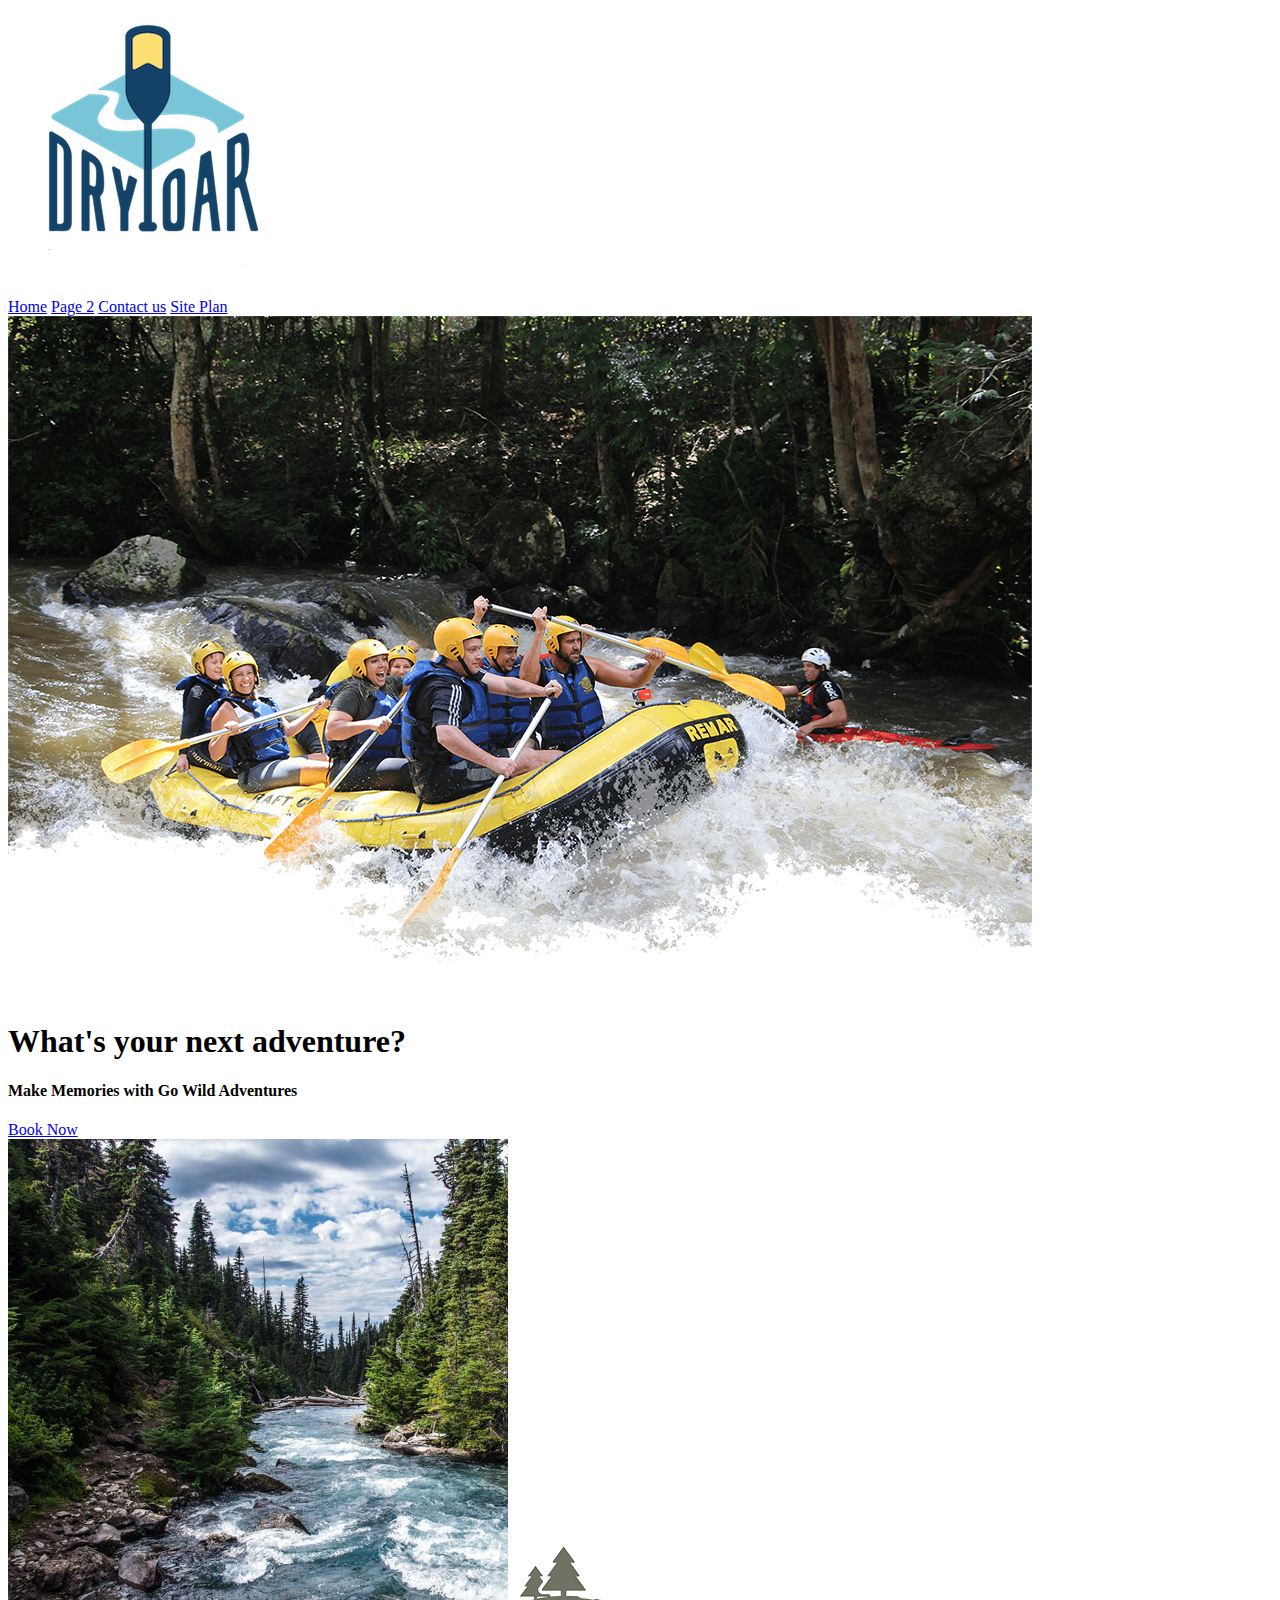
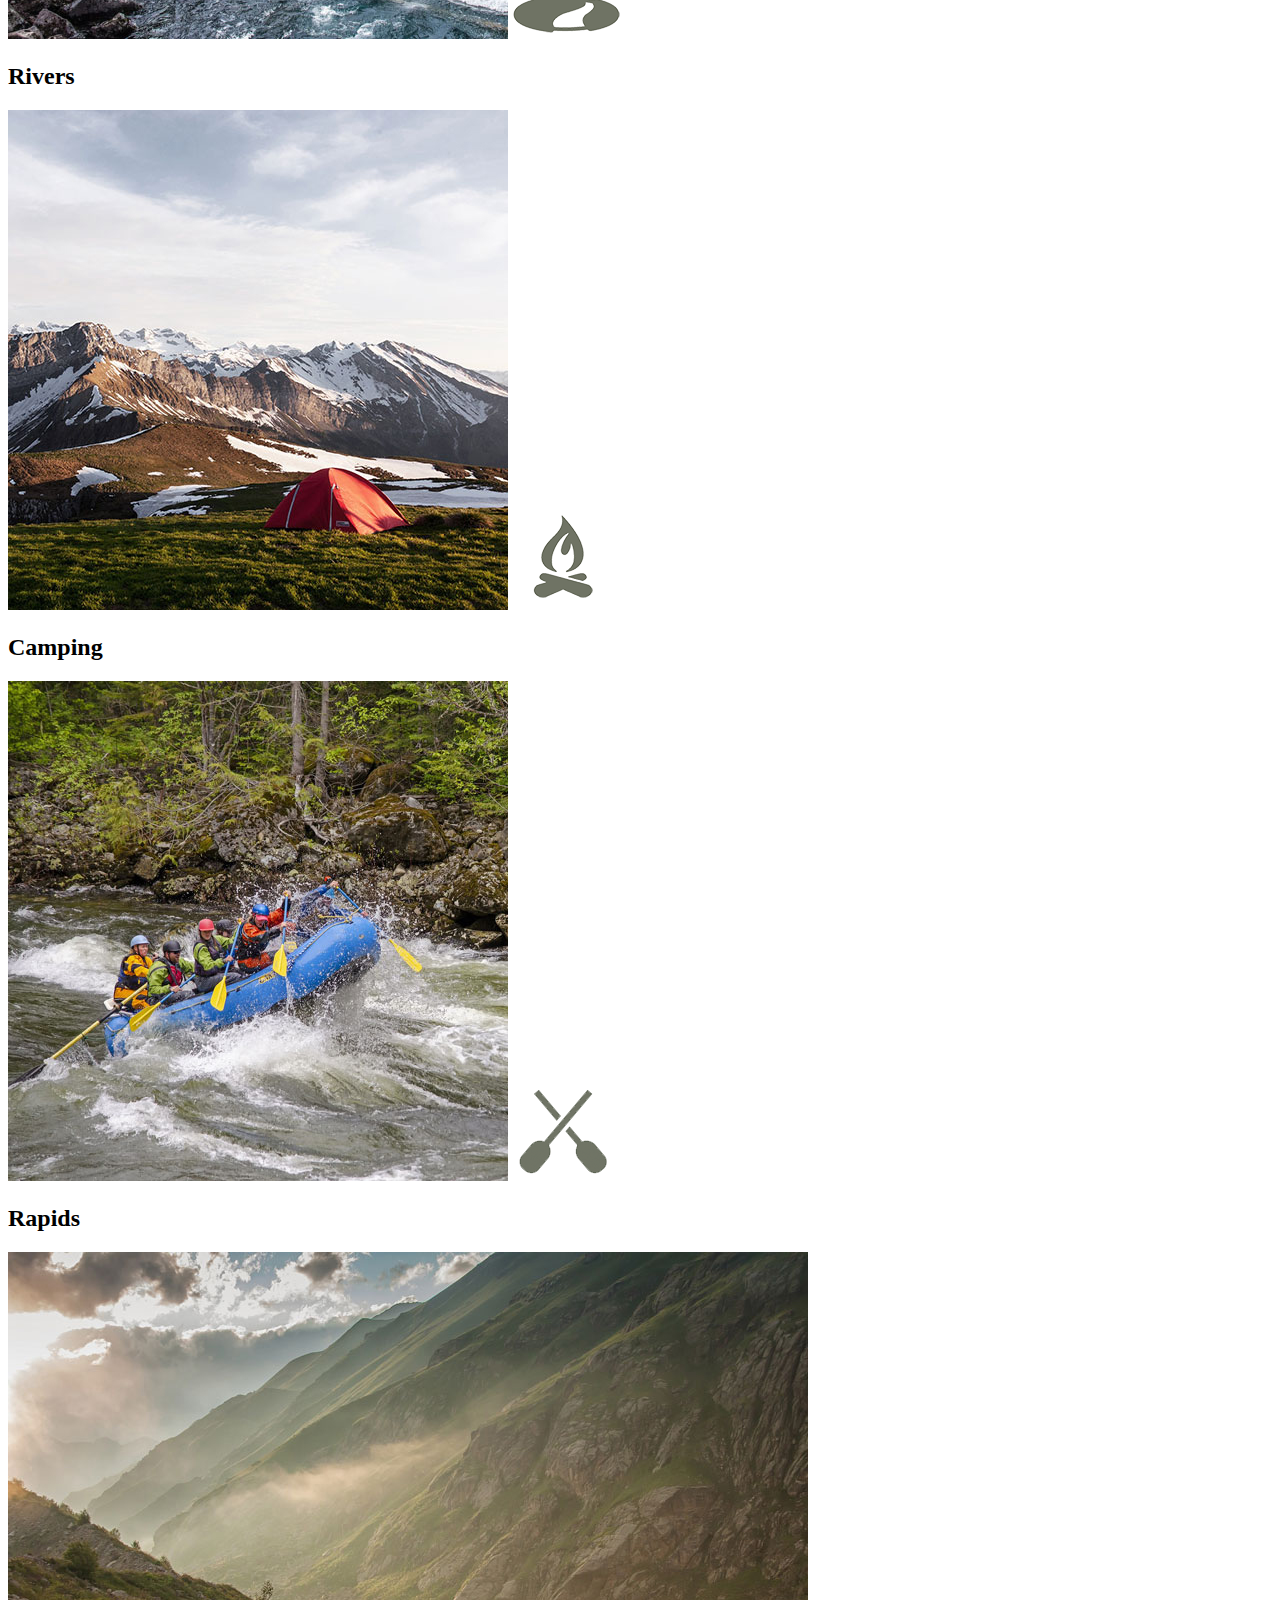
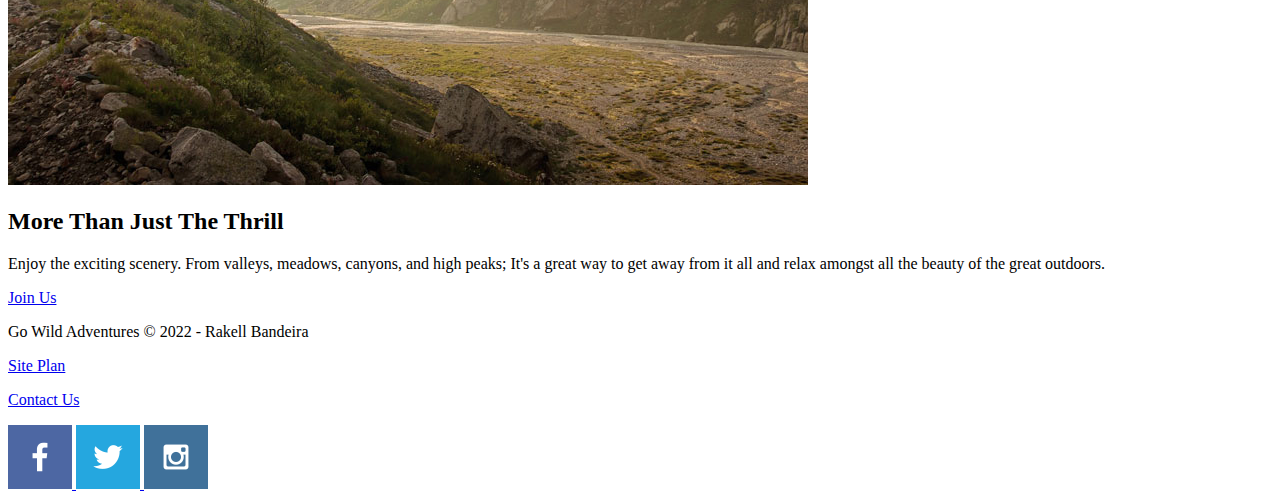
==== wwr/index.html @ 35da0e75 "HTML for the Home Page" ====
<!DOCTYPE html>
<html lang="en">
    <head>
        <meta charset="UTF-8">
        <meta http-equiv="X-UA-Compatible" content="IE=edge">
        <meta name="viewport" content="width=device-width, initial-scale=1.0">
        <title>Whitewater Rafting Vacations | Go Wild Adventures | Home</title>
    </head>

    <body>
        <header>
            <div>
                <a id="logo-link" href="index.html">
                    <img class="logo" src="images/logo.png" alt="Dry Oar Logo">
                </a>
            </div>
            <nav>
                <a href="index.html">Home</a>
                <a href="#">Page 2</a>
                <a href="#">Contact us</a>
                <a href="https://rakellbandeira.github.io/wdd130/wwr/site-plan-rafting.html">Site Plan</a>
            </nav>
        </header>
        
        <div id="hero">
            <div id="hero-box">
                <img id="hero-img" src="images/hero.png" alt="People enjoying white water rafting">
            </div>
            <section id="hero-msg">
                <h1 class="home-title">What's your next adventure?</h1>
                <h4>Make Memories with Go Wild Adventures </h4>
                <div class='button-box'>
                    <a class='book' href="rates.html">Book Now</a>
                </div>
            </section>
        </div>

        <main class="home-grid">

            <section class="rivers-card">
                <img class="card-img" src="images/rivers.jpg" alt="river in forest">
                <img class="icon" src="images/river_icon.png" alt="river icon">
                <h2>Rivers</h2>
            </section>
            <section class="camping-card">
                <img class="card-img" src="images/camping.jpg" alt="tent in mountains">
                <img class="icon" src="images/fire_icon.png" alt="fire icon">
                <h2>Camping</h2>
            </section>
            <section class="rapids-card">
                <img class="card-img" src="images/rapids.jpg" alt="rafting boat">
                <img class="icon" src="images/oars.png" alt="oars icon">
                <h2>Rapids</h2>
            </section>

            <img class="mountains" src="images/mountains.jpg" alt="Misty mountains">
            <section class="msg">
                <h2>More Than Just The Thrill</h2>
                <p>Enjoy the exciting scenery. From valleys, meadows, canyons, and high peaks; It's a great way to get away from it all and relax amongst all the beauty of the great outdoors. </p>
                <a class='join' href="rivers.html">Join Us</a>
            </section>

        </main>
        <footer>
            <p>Go Wild Adventures &copy; 2022 - Rakell Bandeira</p>
            <p><a href="site-plan-rafting.html">Site Plan</a></p>
            <p><a href="contactus.html">Contact Us</a></p>
            <div class="social">
                <a href="https://facebook.com">
                    <img src="images/facebook.png" alt="fb icon">
                </a>
                <a href="https://twitter.com">
                    <img src="images/twitter.png" alt="twitter icon">
                </a>
                <a href="https://instagram.com">
                    <img src="images/instagram.png" alt="instagram icon">
                </a>
            </div>
        </footer>
    </body>
</html>
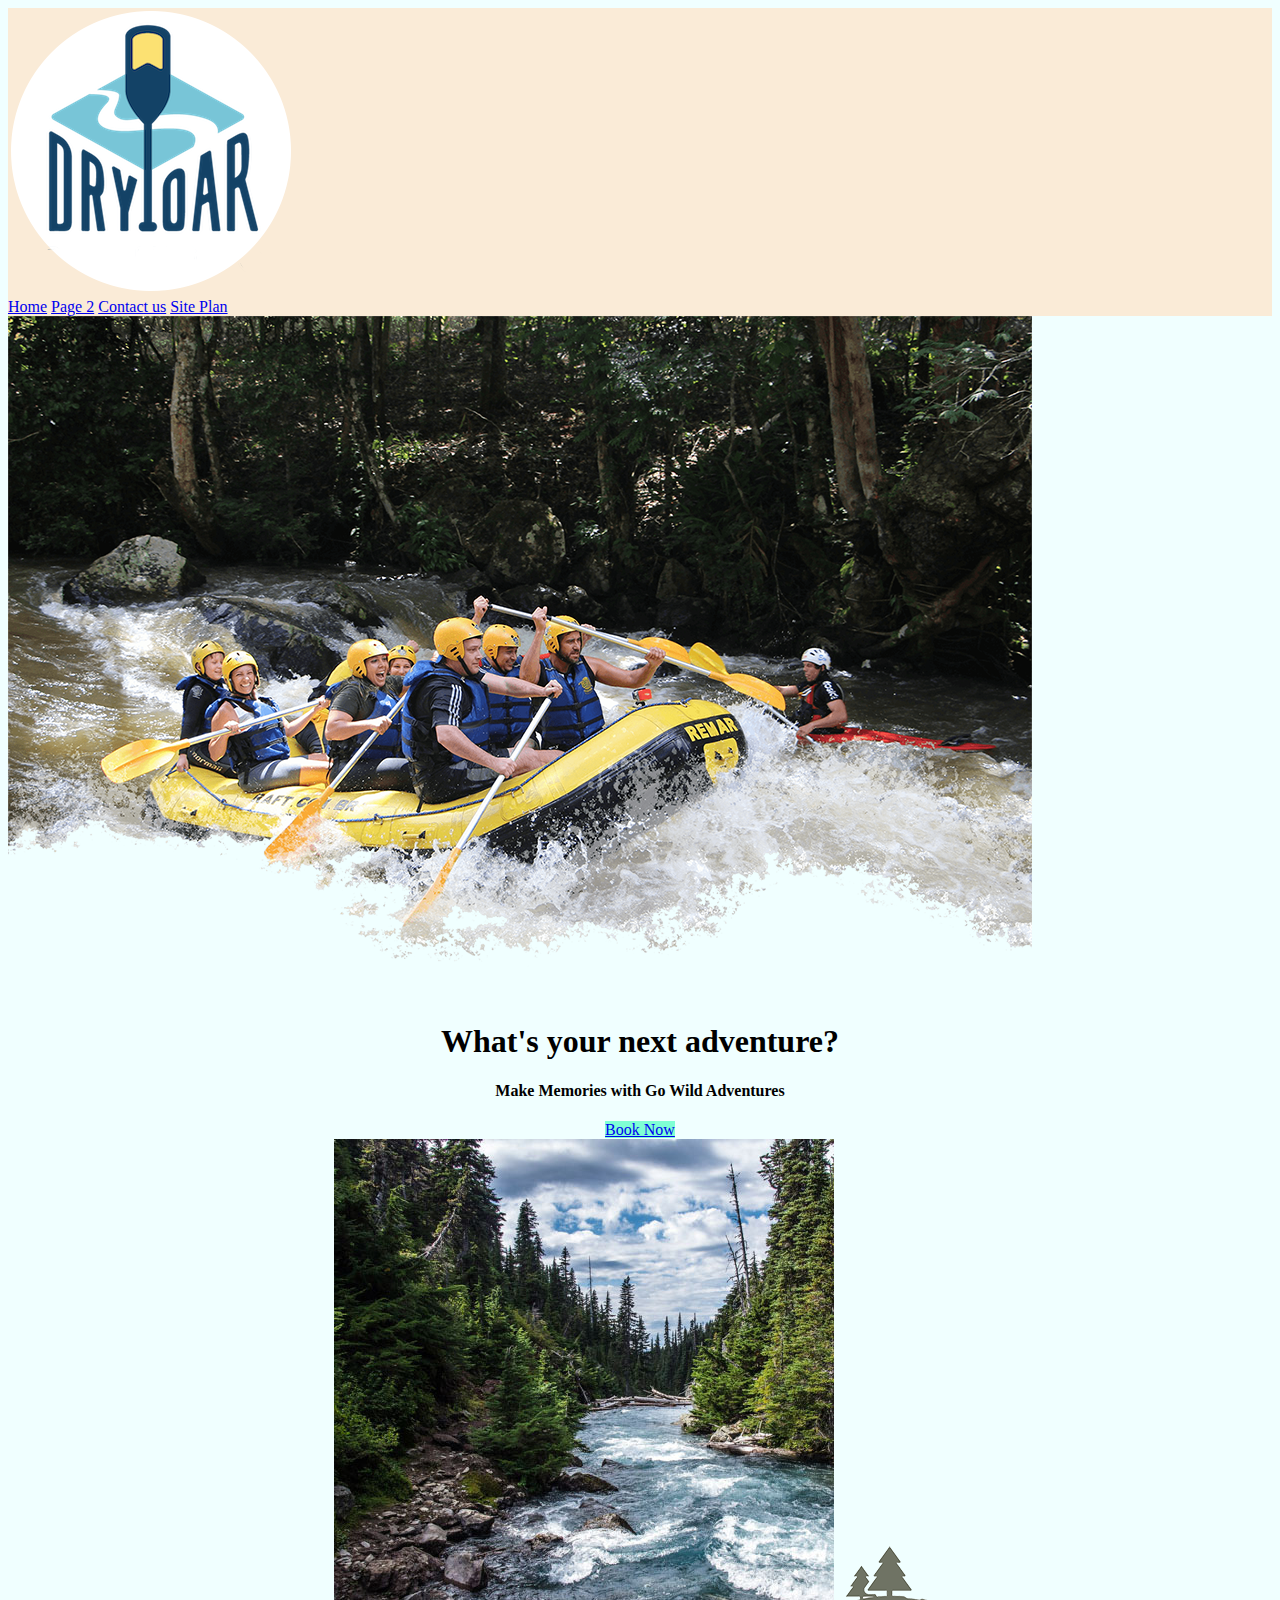
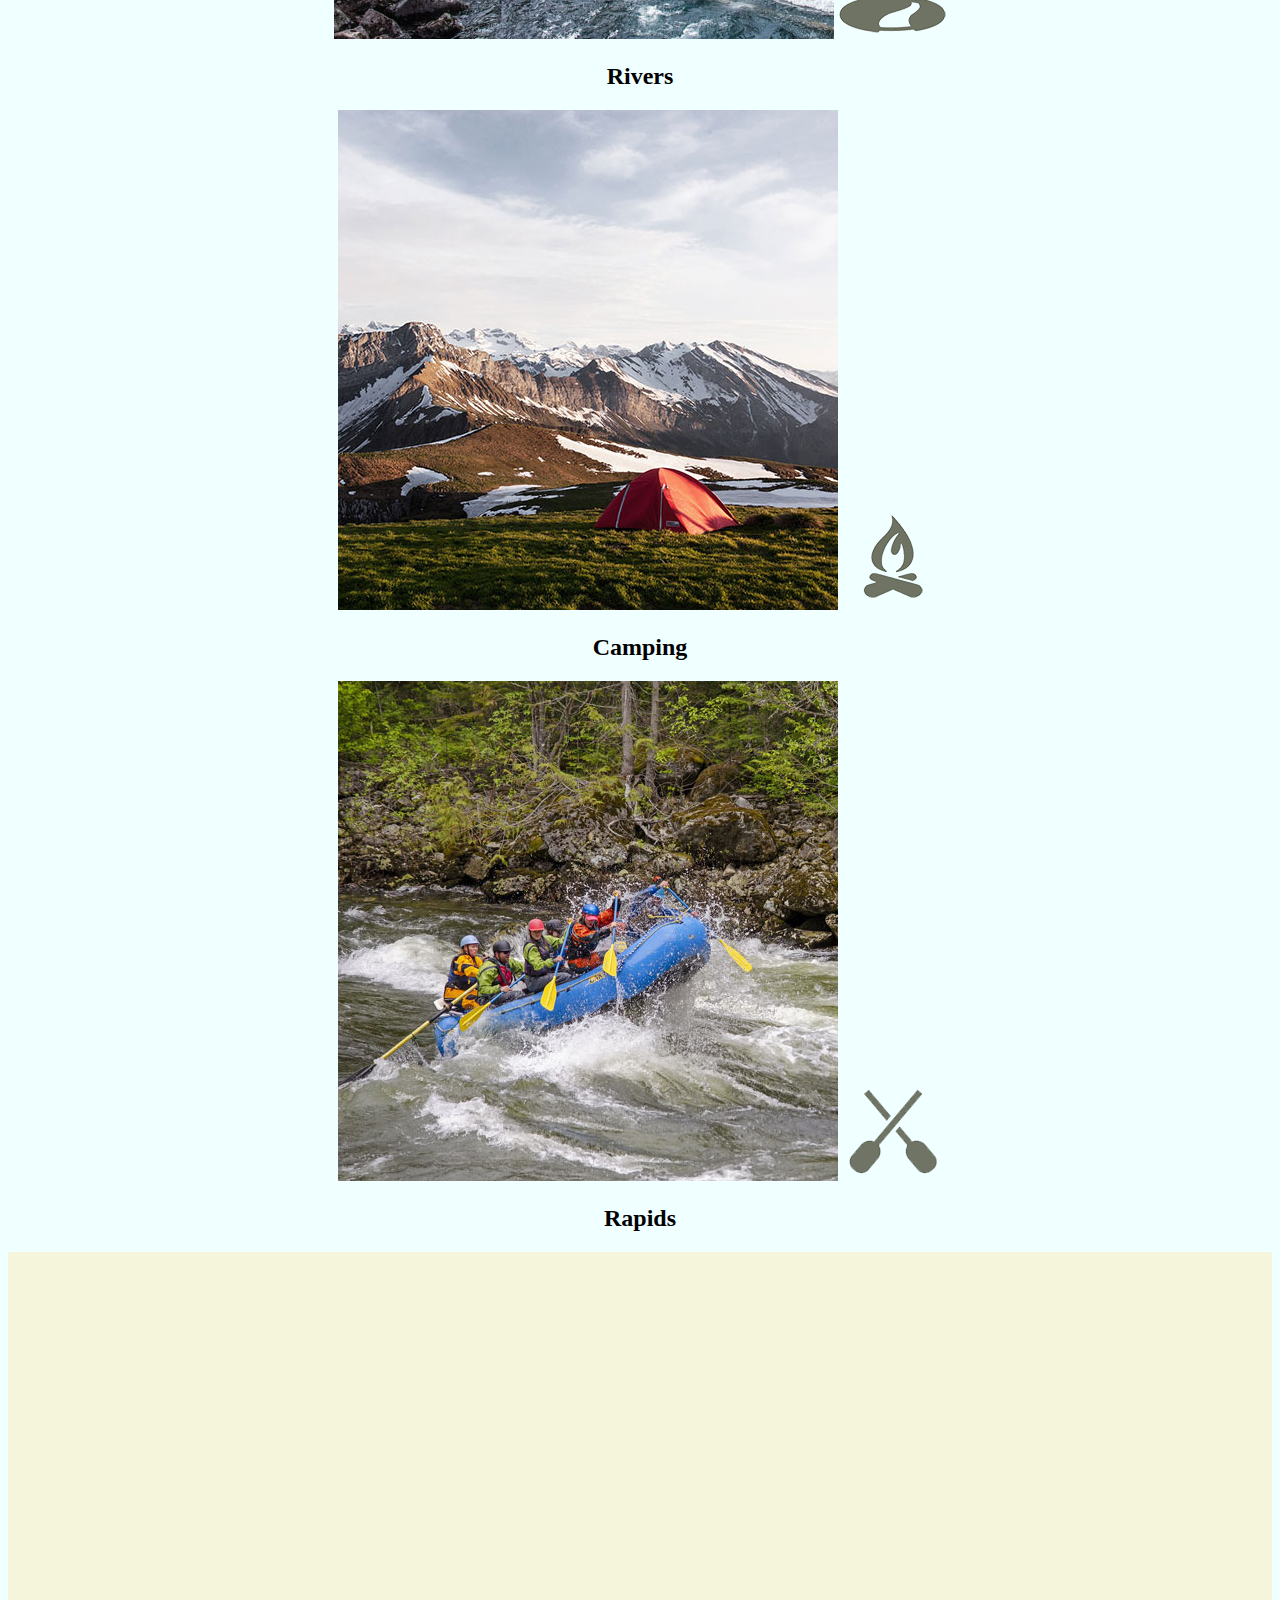
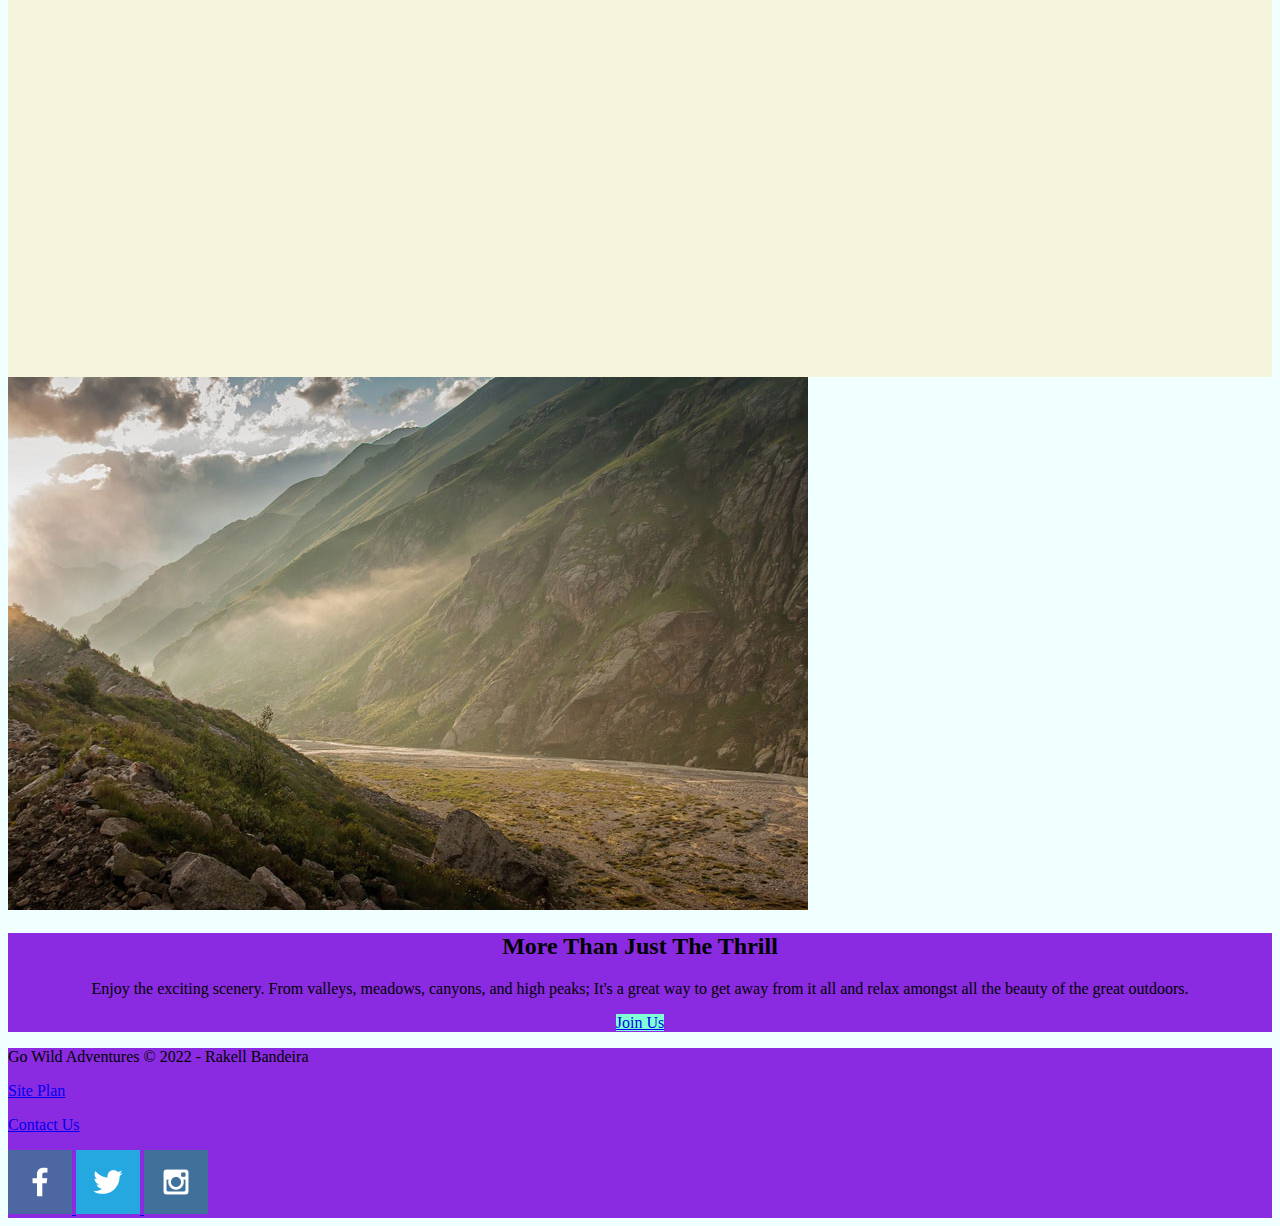
==== commit 466594a2: "W04 Assignment Incomplete" ====
--- a/wwr/index.html
+++ b/wwr/index.html
@@ -4,78 +4,84 @@
         <meta charset="UTF-8">
         <meta http-equiv="X-UA-Compatible" content="IE=edge">
         <meta name="viewport" content="width=device-width, initial-scale=1.0">
+        <link rel="stylesheet" href="styles/style.css">
+
         <title>Whitewater Rafting Vacations | Go Wild Adventures | Home</title>
     </head>
 
     <body>
-        <header>
-            <div>
-                <a id="logo-link" href="index.html">
-                    <img class="logo" src="images/logo.png" alt="Dry Oar Logo">
-                </a>
+        <div id="content">
+            <header>
+                <div>
+                    <a id="logo-link" href="index.html">
+                        <img class="logo" src="images/logo.png" alt="Dry Oar Logo">
+                    </a>
+                </div>
+                <nav>
+                    <a href="index.html" target="_blank">Home</a>
+                    <a href="#" target="_blank">Page 2</a>
+                    <a href="#" target="_blank">Contact us</a>
+                    <a href="https://rakellbandeira.github.io/wdd130/wwr/site-plan-rafting.html" target="_blank">Site Plan</a>
+                </nav>
+            </header>
+            
+            <div id="hero">
+                <div id="hero-box">
+                    <img id="hero-img" src="images/hero.png" alt="People enjoying white water rafting">
+                </div>
+                <section id="hero-msg">
+                    <h1 class="home-title">What's your next adventure?</h1>
+                    <h4>Make Memories with Go Wild Adventures </h4>
+                    <div class='button-box'>
+                        <a class='book' href="rates.html">Book Now</a>
+                    </div>
+                </section>
             </div>
-            <nav>
-                <a href="index.html">Home</a>
-                <a href="#">Page 2</a>
-                <a href="#">Contact us</a>
-                <a href="https://rakellbandeira.github.io/wdd130/wwr/site-plan-rafting.html">Site Plan</a>
-            </nav>
-        </header>
-        
-        <div id="hero">
-            <div id="hero-box">
-                <img id="hero-img" src="images/hero.png" alt="People enjoying white water rafting">
-            </div>
-            <section id="hero-msg">
-                <h1 class="home-title">What's your next adventure?</h1>
-                <h4>Make Memories with Go Wild Adventures </h4>
-                <div class='button-box'>
-                    <a class='book' href="rates.html">Book Now</a>
+
+            <main class="home-grid">
+
+                <section class="rivers-card">
+                    <img class="card-img" src="images/rivers.jpg" alt="river in forest">
+                    <img class="icon" src="images/river_icon.png" alt="river icon">
+                    <h2>Rivers</h2>
+                </section>
+                <section class="camping-card">
+                    <img class="card-img" src="images/camping.jpg" alt="tent in mountains">
+                    <img class="icon" src="images/fire_icon.png" alt="fire icon">
+                    <h2>Camping</h2>
+                </section>
+                <section class="rapids-card">
+                    <img class="card-img" src="images/rapids.jpg" alt="rafting boat">
+                    <img class="icon" src="images/oars.png" alt="oars icon">
+                    <h2>Rapids</h2>
+                </section>
+
+                <div id="background"></div> 
+
+                <img class="mountains" src="images/mountains.jpg" alt="Misty mountains">
+                <section class="msg">
+                    <h2>More Than Just The Thrill</h2>
+                    <p>Enjoy the exciting scenery. From valleys, meadows, canyons, and high peaks; It's a great way to get away from it all and relax amongst all the beauty of the great outdoors. </p>
+                    <a class='join' href="rivers.html">Join Us</a>
+                </section>
+
+            </main>
+            <footer>
+                <p>Go Wild Adventures &copy; 2022 - Rakell Bandeira</p>
+                <p><a href="site-plan-rafting.html">Site Plan</a></p>
+                <p><a href="contactus.html">Contact Us</a></p>
+                <div class="social">
+                    <a href="https://facebook.com" target="_blank">
+                        <img src="images/facebook.png" alt="fb icon">
+                    </a>
+                    <a href="https://twitter.com" target="_blank">
+                        <img src="images/twitter.png" alt="twitter icon">
+                    </a>
+                    <a href="https://instagram.com" target="_blank">
+                        <img src="images/instagram.png" alt="instagram icon">
+                    </a>
                 </div>
-            </section>
+            </footer>
         </div>
-
-        <main class="home-grid">
-
-            <section class="rivers-card">
-                <img class="card-img" src="images/rivers.jpg" alt="river in forest">
-                <img class="icon" src="images/river_icon.png" alt="river icon">
-                <h2>Rivers</h2>
-            </section>
-            <section class="camping-card">
-                <img class="card-img" src="images/camping.jpg" alt="tent in mountains">
-                <img class="icon" src="images/fire_icon.png" alt="fire icon">
-                <h2>Camping</h2>
-            </section>
-            <section class="rapids-card">
-                <img class="card-img" src="images/rapids.jpg" alt="rafting boat">
-                <img class="icon" src="images/oars.png" alt="oars icon">
-                <h2>Rapids</h2>
-            </section>
-
-            <img class="mountains" src="images/mountains.jpg" alt="Misty mountains">
-            <section class="msg">
-                <h2>More Than Just The Thrill</h2>
-                <p>Enjoy the exciting scenery. From valleys, meadows, canyons, and high peaks; It's a great way to get away from it all and relax amongst all the beauty of the great outdoors. </p>
-                <a class='join' href="rivers.html">Join Us</a>
-            </section>
-
-        </main>
-        <footer>
-            <p>Go Wild Adventures &copy; 2022 - Rakell Bandeira</p>
-            <p><a href="site-plan-rafting.html">Site Plan</a></p>
-            <p><a href="contactus.html">Contact Us</a></p>
-            <div class="social">
-                <a href="https://facebook.com">
-                    <img src="images/facebook.png" alt="fb icon">
-                </a>
-                <a href="https://twitter.com">
-                    <img src="images/twitter.png" alt="twitter icon">
-                </a>
-                <a href="https://instagram.com">
-                    <img src="images/instagram.png" alt="instagram icon">
-                </a>
-            </div>
-        </footer>
     </body>
 </html>--- a/wwr/styles/style.css
+++ b/wwr/styles/style.css
@@ -0,0 +1,53 @@
+#content {
+    max-width: 1600px;
+    margin: 0 auto;
+}
+
+.nav a {
+    text-align: center;
+}
+
+#hero-msg h1, #hero-msg h4 {
+    text-align: center;
+}
+
+.button-box {
+    text-align: center;
+}
+
+main section {
+    text-align: center;
+}
+
+#background {
+    height: 725px;
+    background-color: beige;
+}
+
+body {
+    background-color: azure;
+}
+
+header {
+    background-color: antiquewhite;
+}
+
+.nav a:hover {
+    background-color: bisque;
+}
+
+.book, .join {
+    background-color: aquamarine;
+}
+
+.book:hover, .join:hover {
+    background-color: black;
+}
+
+.msg {
+    background-color: blueviolet;
+}
+
+footer {
+    background-color: blueviolet;
+}
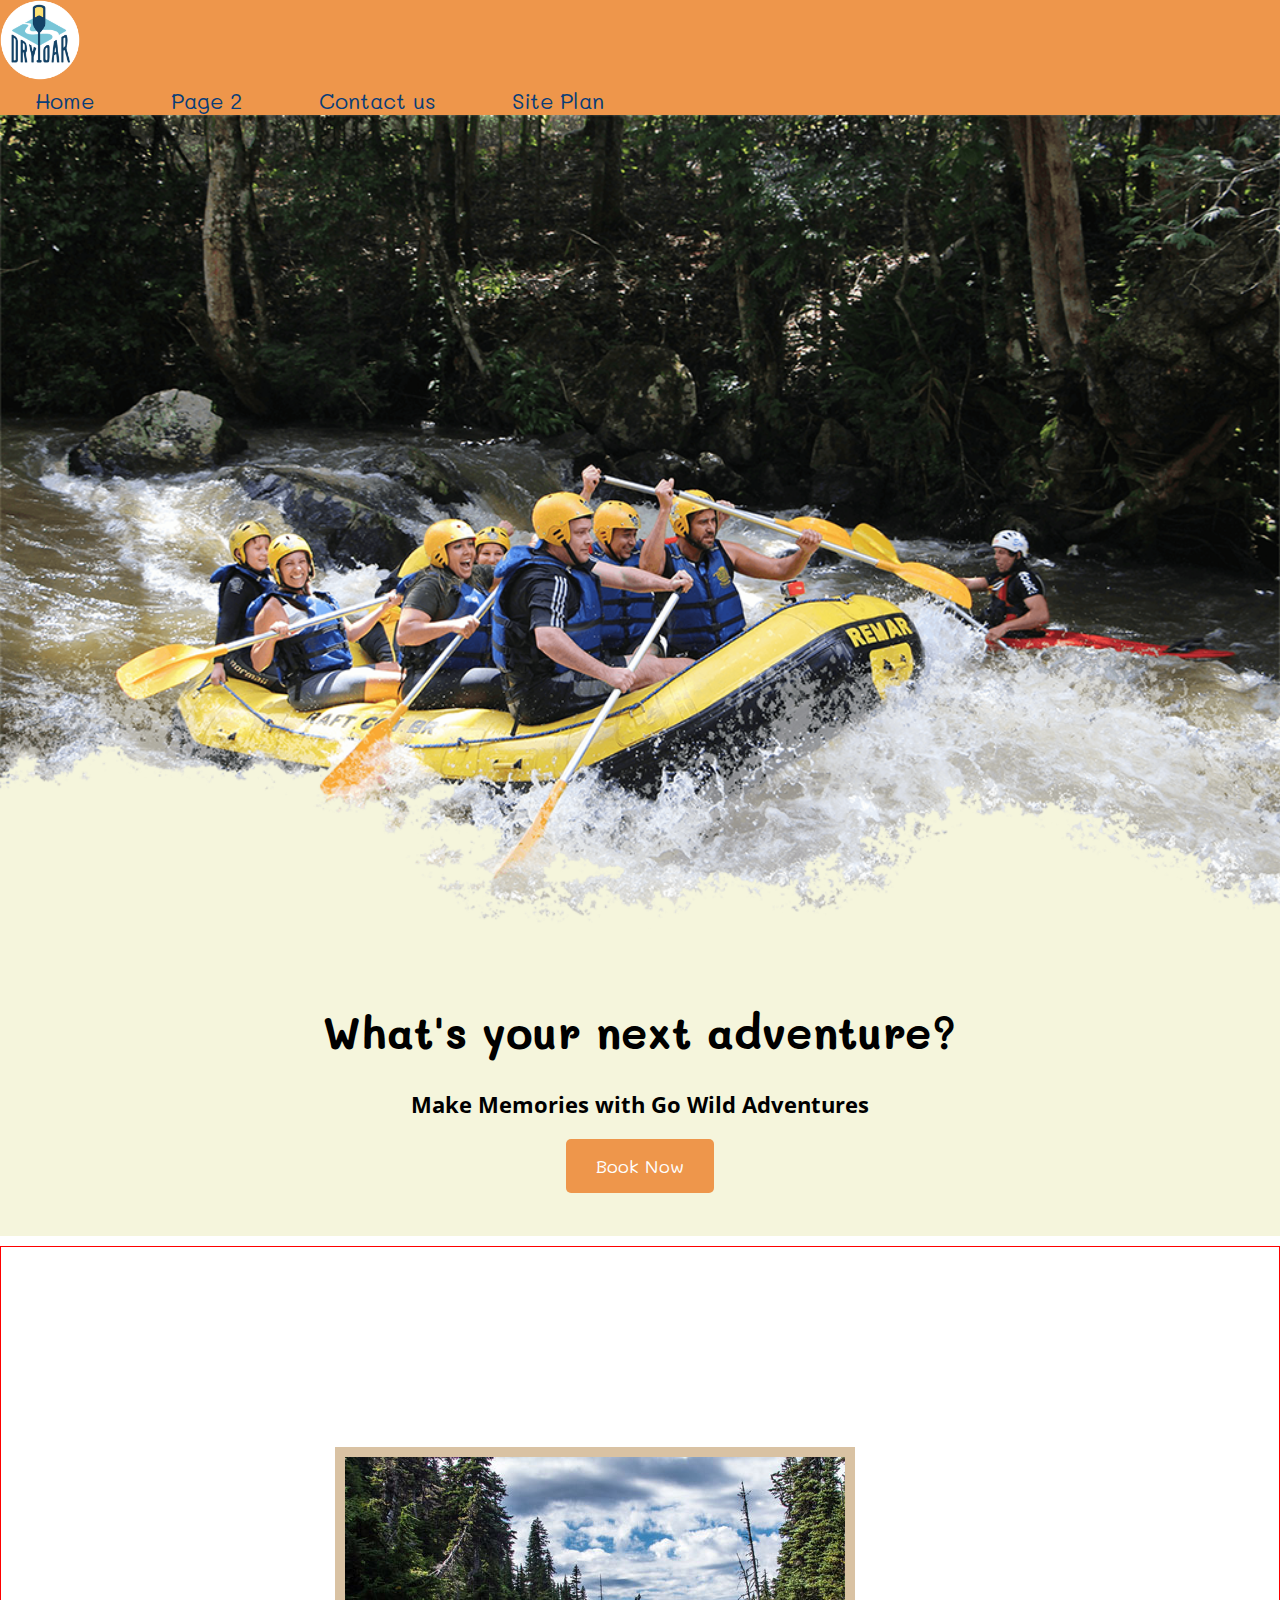
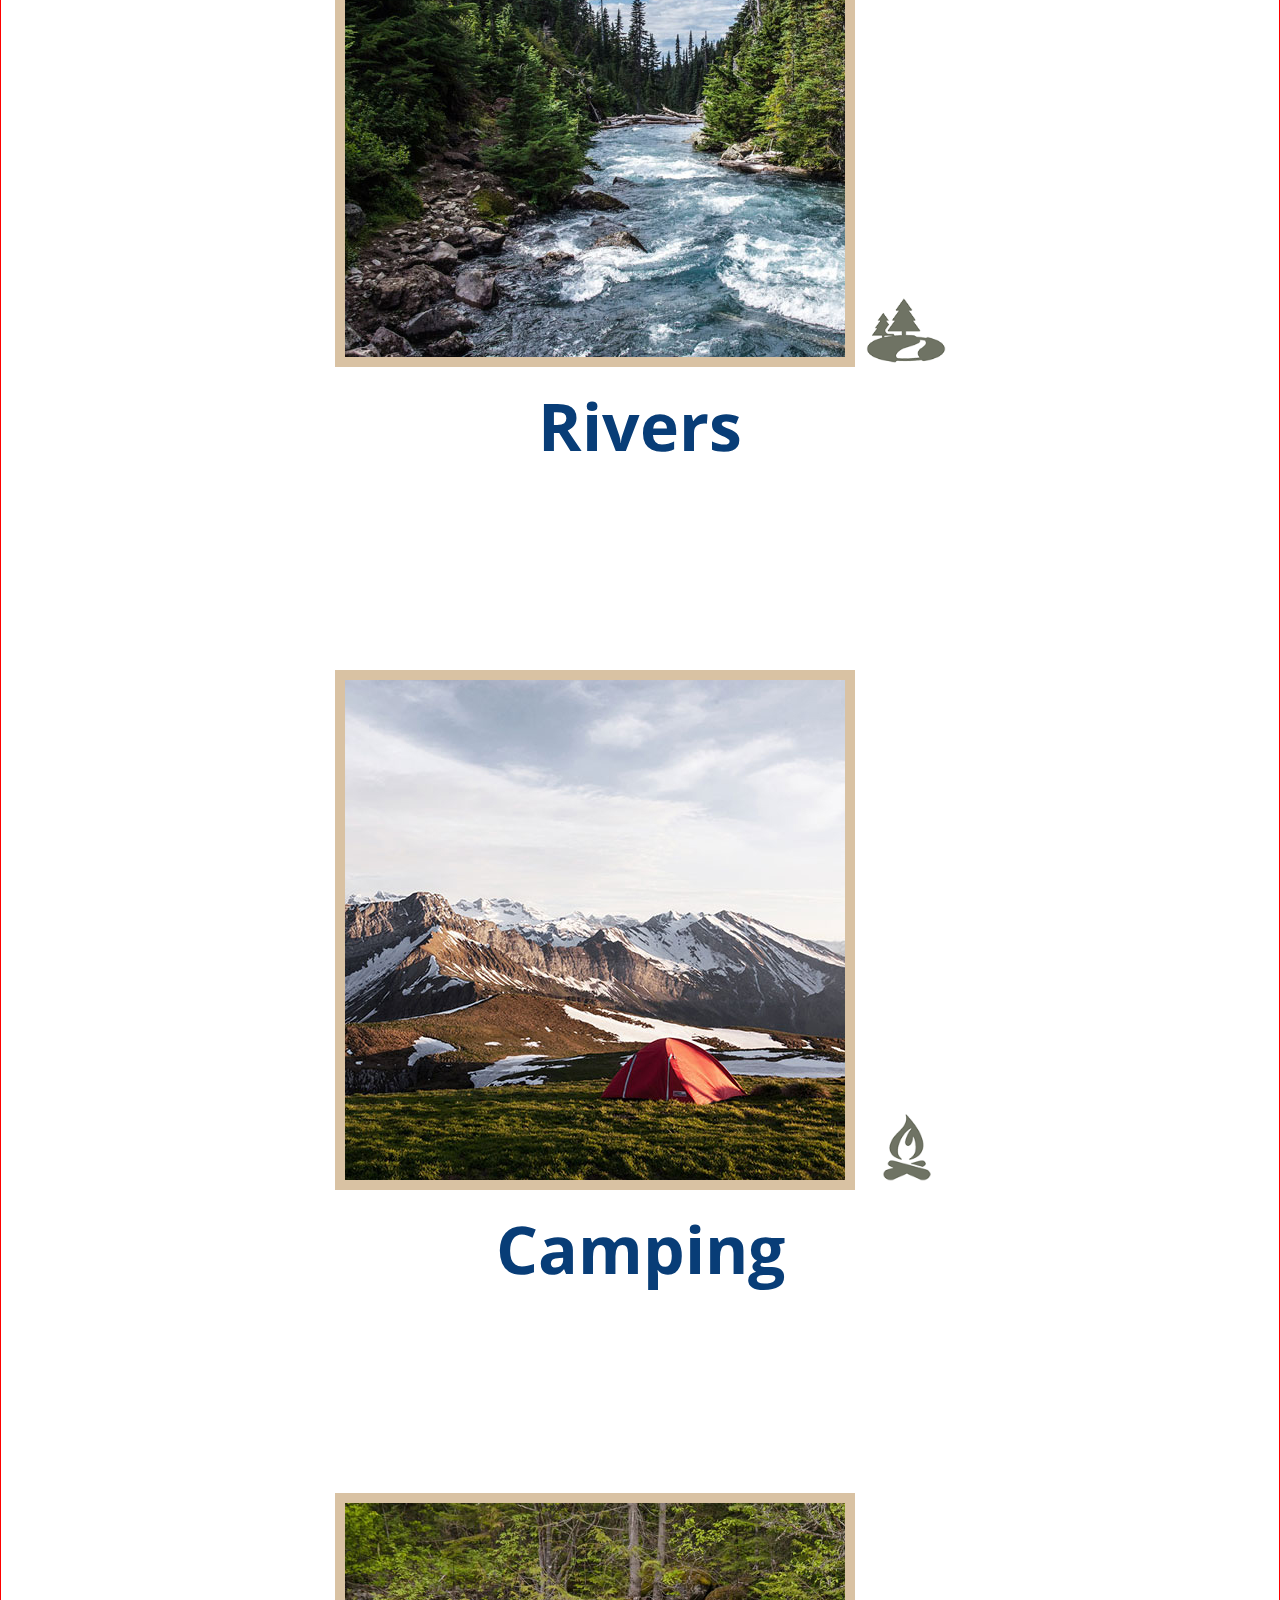
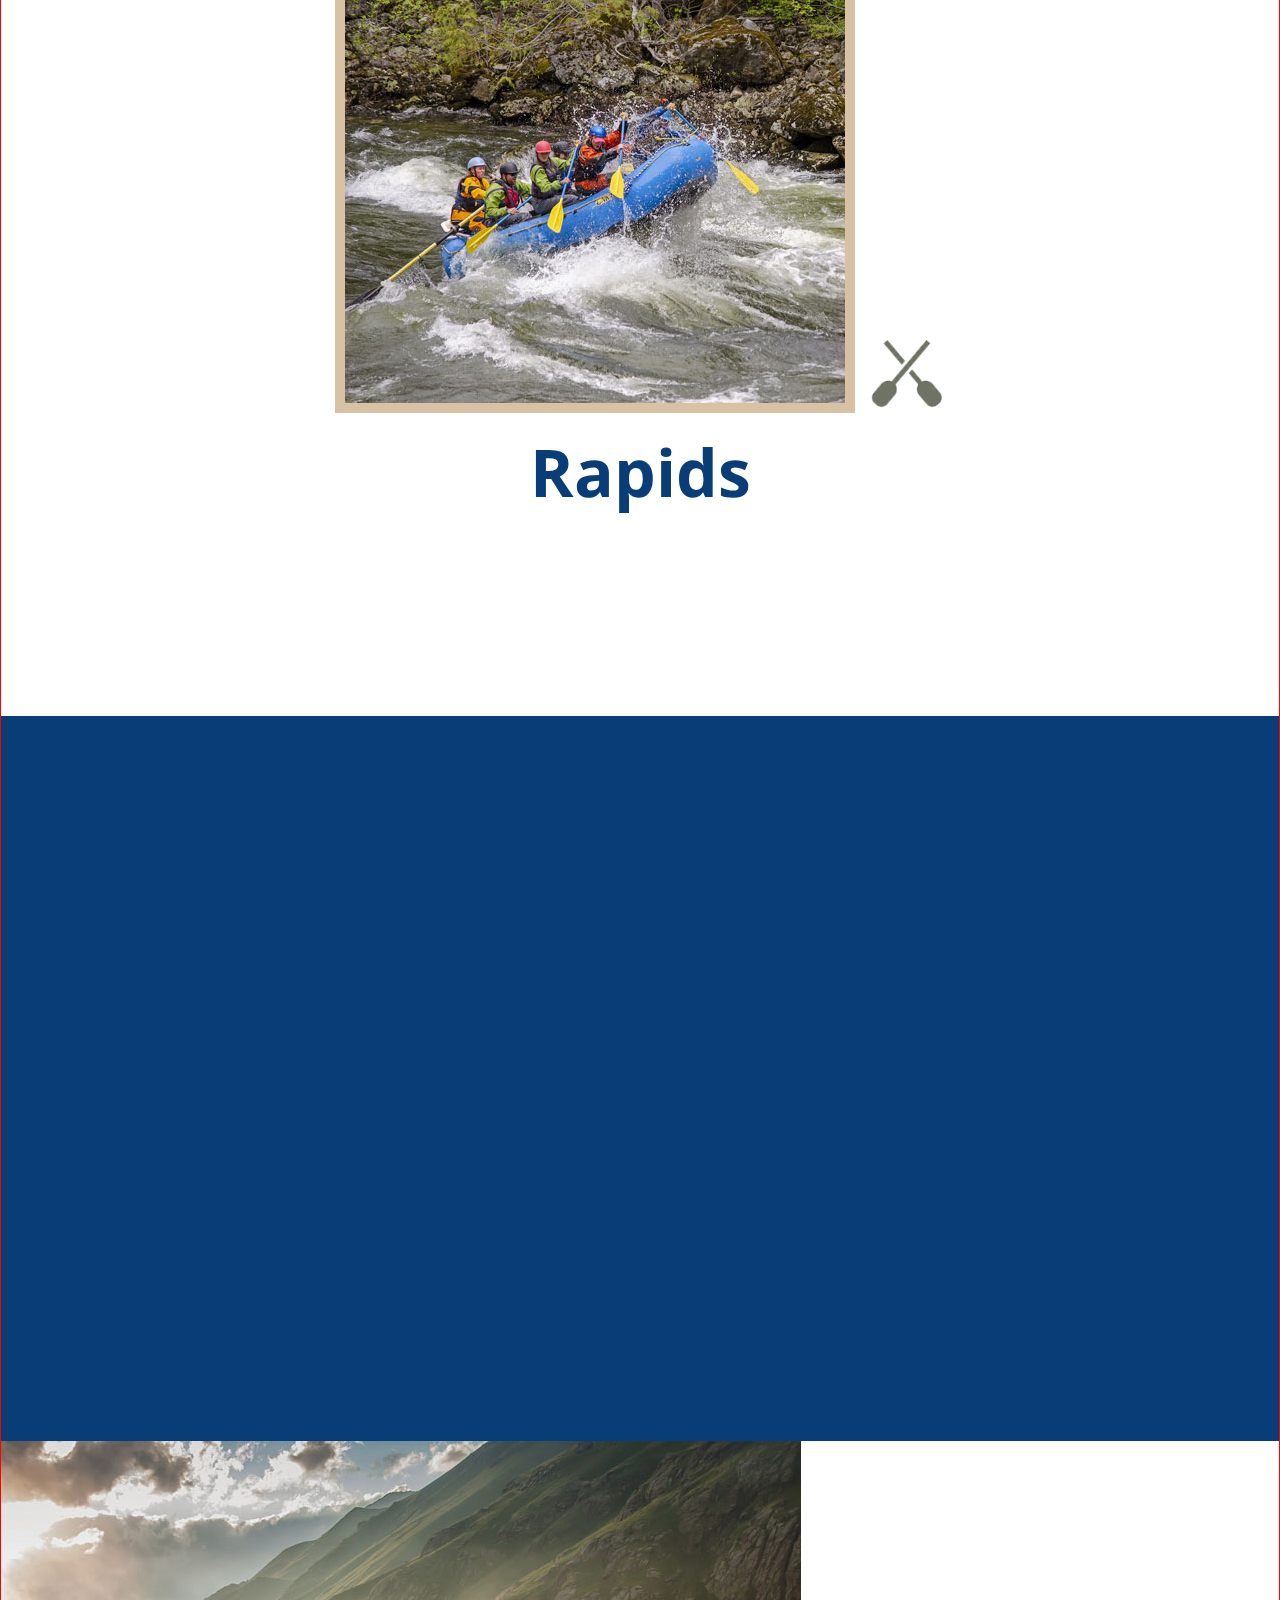
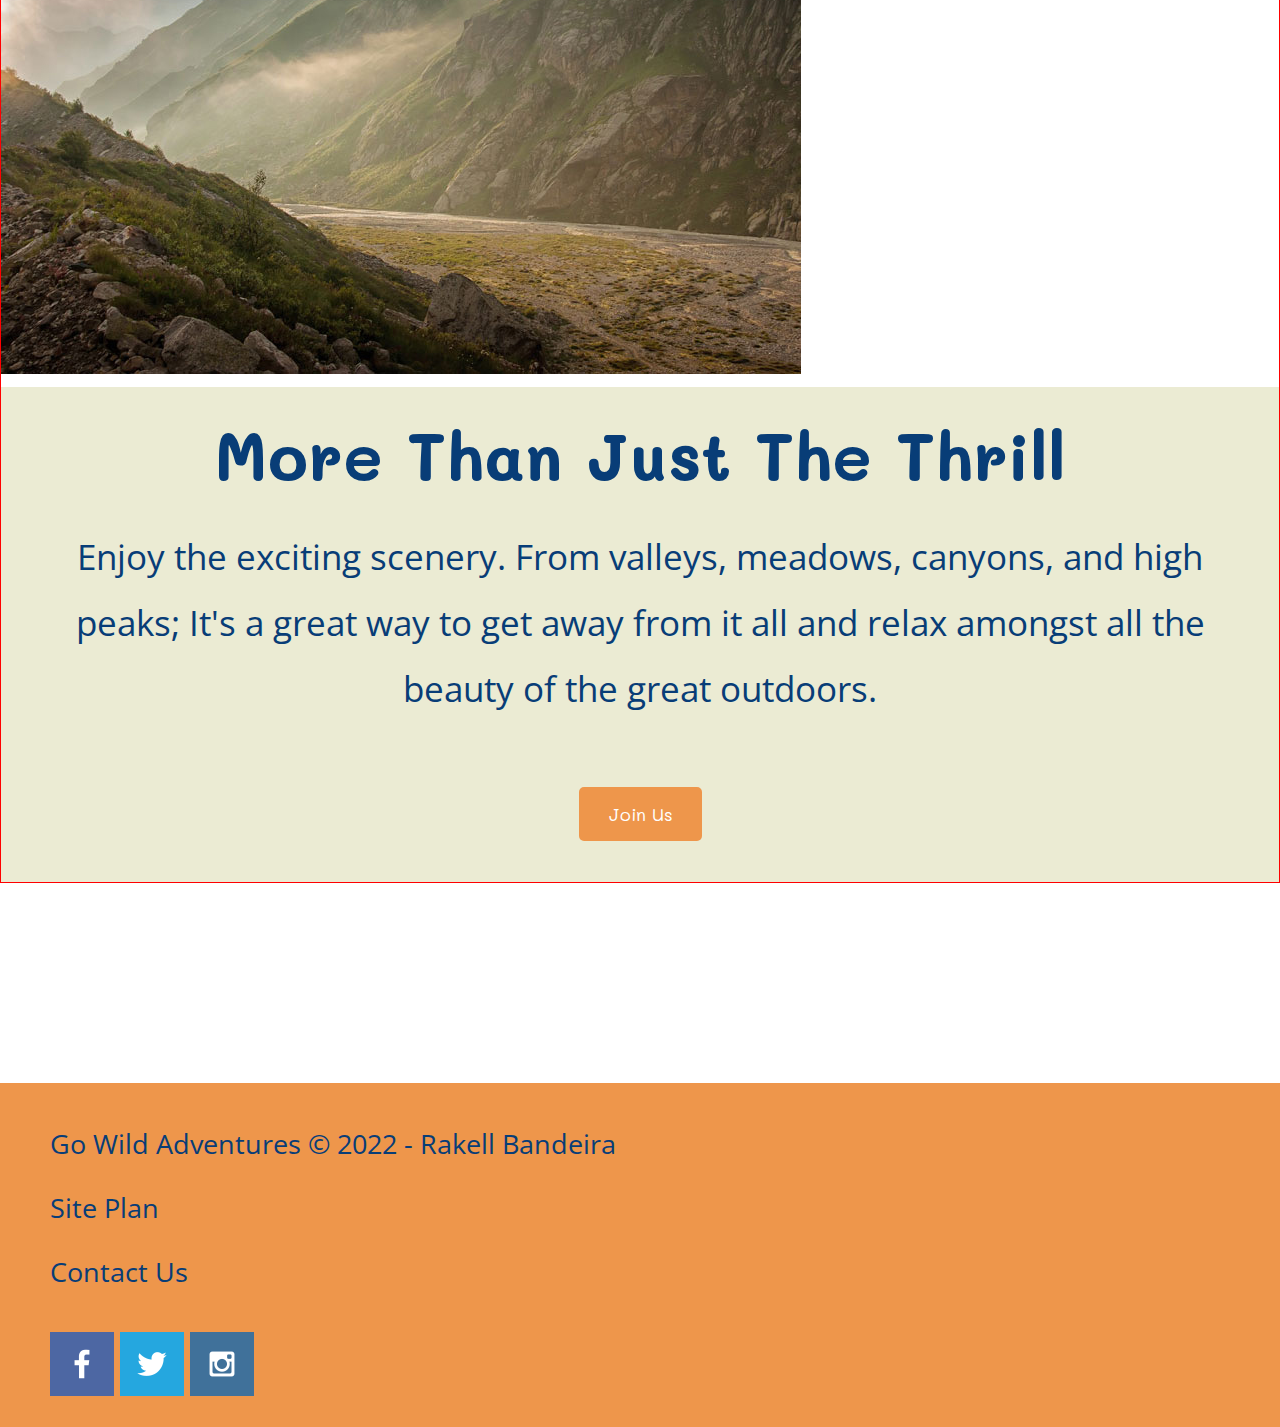
==== commit 7970dea3: "w05 - Fonts and Spacing" ====
--- a/wwr/index.html
+++ b/wwr/index.html
@@ -17,7 +17,7 @@
                         <img class="logo" src="images/logo.png" alt="Dry Oar Logo">
                     </a>
                 </div>
-                <nav>
+                <nav class="font-title">
                     <a href="index.html" target="_blank">Home</a>
                     <a href="#" target="_blank">Page 2</a>
                     <a href="#" target="_blank">Contact us</a>
@@ -30,10 +30,10 @@
                     <img id="hero-img" src="images/hero.png" alt="People enjoying white water rafting">
                 </div>
                 <section id="hero-msg">
-                    <h1 class="home-title">What's your next adventure?</h1>
+                    <h1 class="font-title">What's your next adventure?</h1>
                     <h4>Make Memories with Go Wild Adventures </h4>
                     <div class='button-box'>
-                        <a class='book' href="rates.html">Book Now</a>
+                        <a class="book font-title" href="rates.html">Book Now</a>
                     </div>
                 </section>
             </div>
@@ -60,9 +60,9 @@
 
                 <img class="mountains" src="images/mountains.jpg" alt="Misty mountains">
                 <section class="msg">
-                    <h2>More Than Just The Thrill</h2>
+                    <h2 class="font-title">More Than Just The Thrill</h2>
                     <p>Enjoy the exciting scenery. From valleys, meadows, canyons, and high peaks; It's a great way to get away from it all and relax amongst all the beauty of the great outdoors. </p>
-                    <a class='join' href="rivers.html">Join Us</a>
+                    <a class="join font-title" href="rivers.html">Join Us</a>
                 </section>
 
             </main>
--- a/wwr/styles/style.css
+++ b/wwr/styles/style.css
@@ -1,13 +1,102 @@
+@import url('https://fonts.googleapis.com/css2?family=Mali:wght@300;400;700&family=Open+Sans:wght@300;700&display=swap');
+
+*{
+    text-decoration: none;
+    
+}
+
+body{
+    background-color: white;
+    font-family: "Open Sans", Helvetica, sans-serif ;
+    font-size: 22px;
+    margin: 0;
+    padding: 0;
+}
+
+.font-title{
+    font-family: "Mali", sans-serif ;
+}
+
+a{
+    color: #083D77;
+}
+
+a:hover{
+    color: white;
+
+ }
+
+p{
+    text-decoration: none;
+    color: #083D77;
+}
+
 #content {
     max-width: 1600px;
     margin: 0 auto;
 }
 
-.nav a {
+.logo{
+    width: 80px;
+}
+
+#logo-link{
+    padding-top: 5px;
+}
+
+.icon{
+    width: 80px;
+    padding-top: 10px;
+}
+
+
+nav a {
+    color: #083D77;
+    text-decoration: none;
+    padding: 35px;
+
+}
+
+
+nav a:hover {
+    background-color: bisque;
+    color: #083D77;
+}
+
+.home-grid{
+    color: #083D77;
+    font-size: 2em;
+    margin-top: 10px;
+    border: 1px solid red;
+
+}
+
+h2{
+    margin: 0;
+}
+
+h4{
+    color: black;
+}
+
+#hero {
+    background-color: beige;
+}
+
+#hero img {
+    width: 100%;
+}
+
+#hero-msg{
+    padding-bottom: 57px;
+
+}
+
+#hero-msg h1 {
     text-align: center;
 }
 
-#hero-msg h1, #hero-msg h4 {
+#hero-msg h4 {
     text-align: center;
 }
 
@@ -19,35 +108,84 @@
     text-align: center;
 }
 
+main section img{
+    box-sizing: border-box;
+}
+
 #background {
     height: 725px;
-    background-color: beige;
-}
-
-body {
-    background-color: azure;
+    background-color:#083D77;
 }
 
 header {
-    background-color: antiquewhite;
+    background-color: #EE964B;
 }
 
-.nav a:hover {
-    background-color: bisque;
-}
 
 .book, .join {
-    background-color: aquamarine;
+    background-color: #EE964B;
+    color: white;
+    text-decoration: none;
+    font-size: 18px;
+    padding: 15px 30px;
+    margin-top: 50px;
+    border-radius: 5px;
 }
 
 .book:hover, .join:hover {
     background-color: black;
+    color: #EE964B;
+}
+
+.rivers-card, .camping-card, .rapids-card{
+    margin: 200px 0;
+}
+
+.card-img{
+    border: 10px solid #d9c2a3;
 }
 
 .msg {
-    background-color: blueviolet;
+    background-color: #EBEBD3;
+    line-height: 1.5em;
+    padding: 35px;
+}
+
+.msg h2 {
+    color: #083D77;
+}
+
+.msg p {
+    color:#083D77;
+    font-size: .8em;
+    padding-bottom: 15px;
 }
 
 footer {
-    background-color: blueviolet;
+    background-color: #EE964B;
+    color: #083D77;
+    padding: 25px 50px;
+    margin-top: 200px;
 }
+
+footer, .social img{
+    padding-top: 15px;
+}
+
+footer a {
+    color:#083D77;
+    text-decoration: none;
+}
+
+footer a:hover{
+    color: white;
+    text-decoration: none;
+}
+
+footer p{
+    font-size: 1.23em;
+}
+
+footer p a:hover {
+    text-decoration: none;
+} 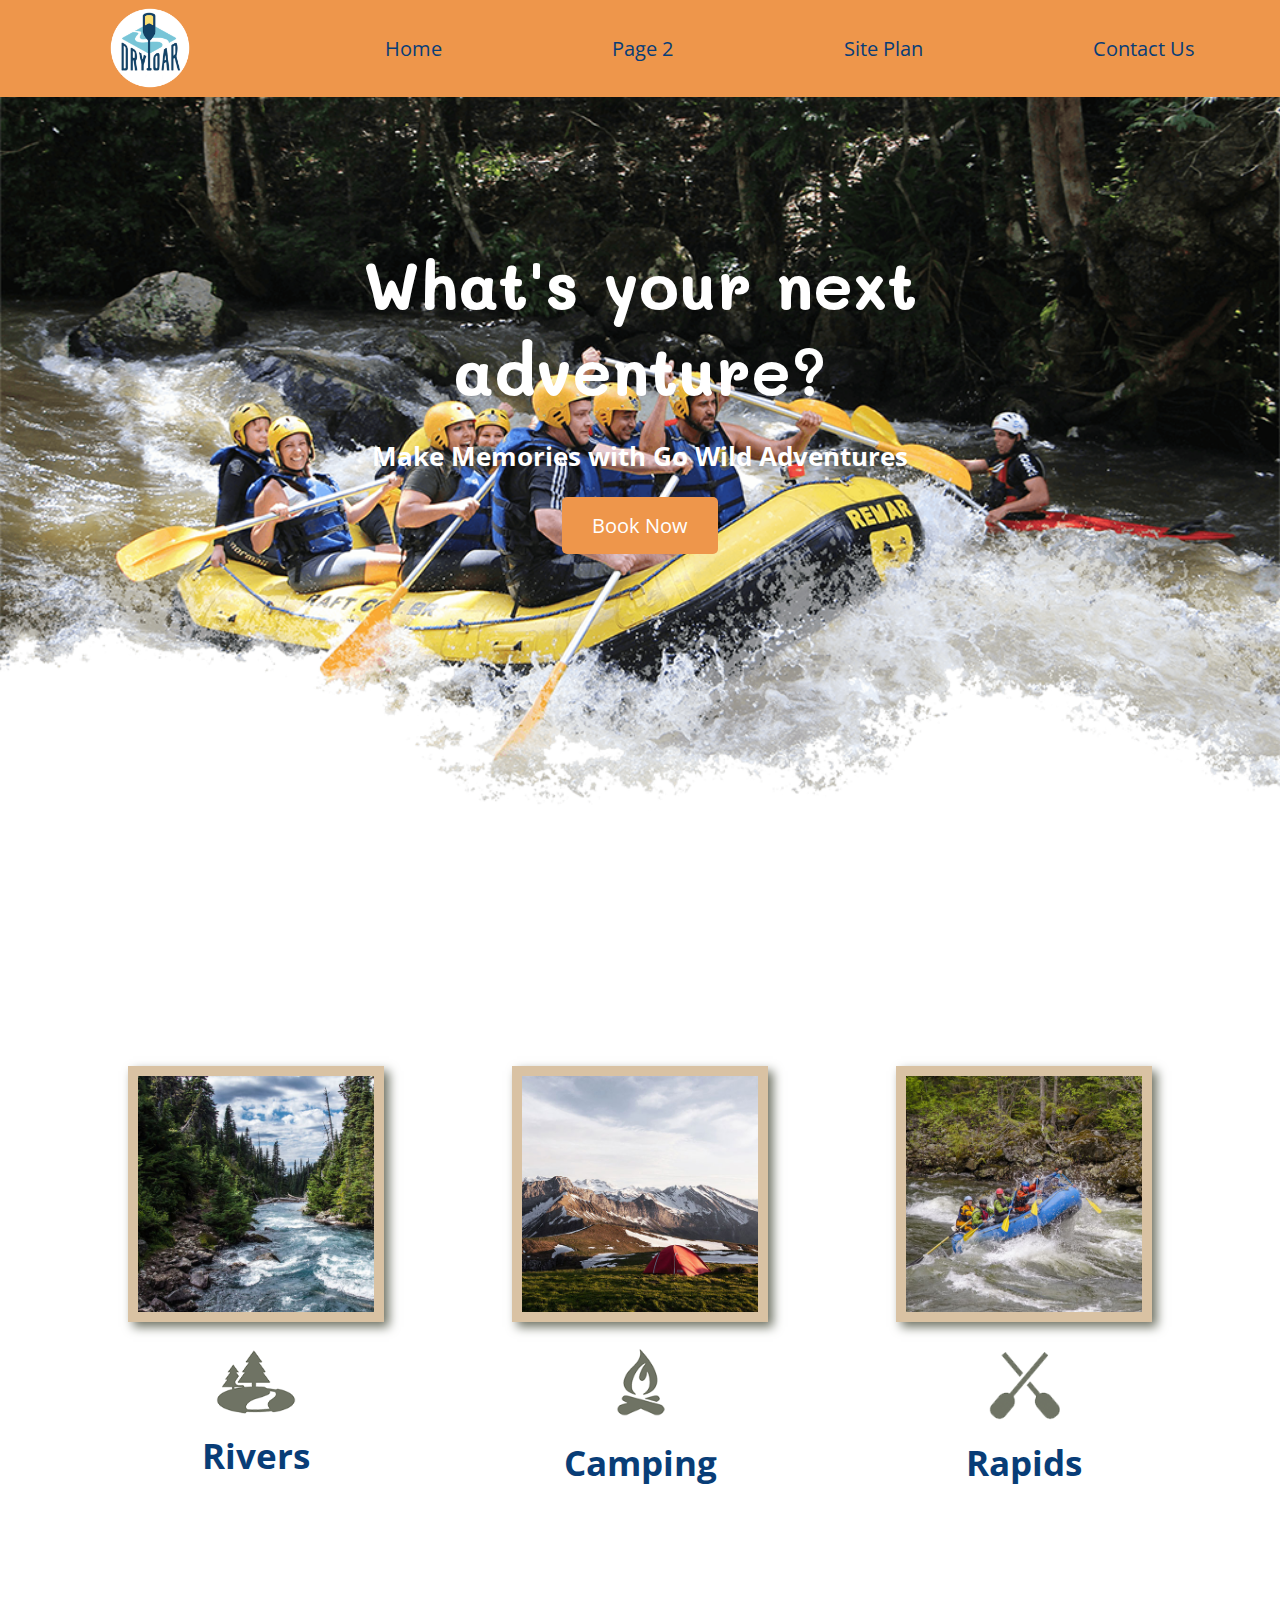
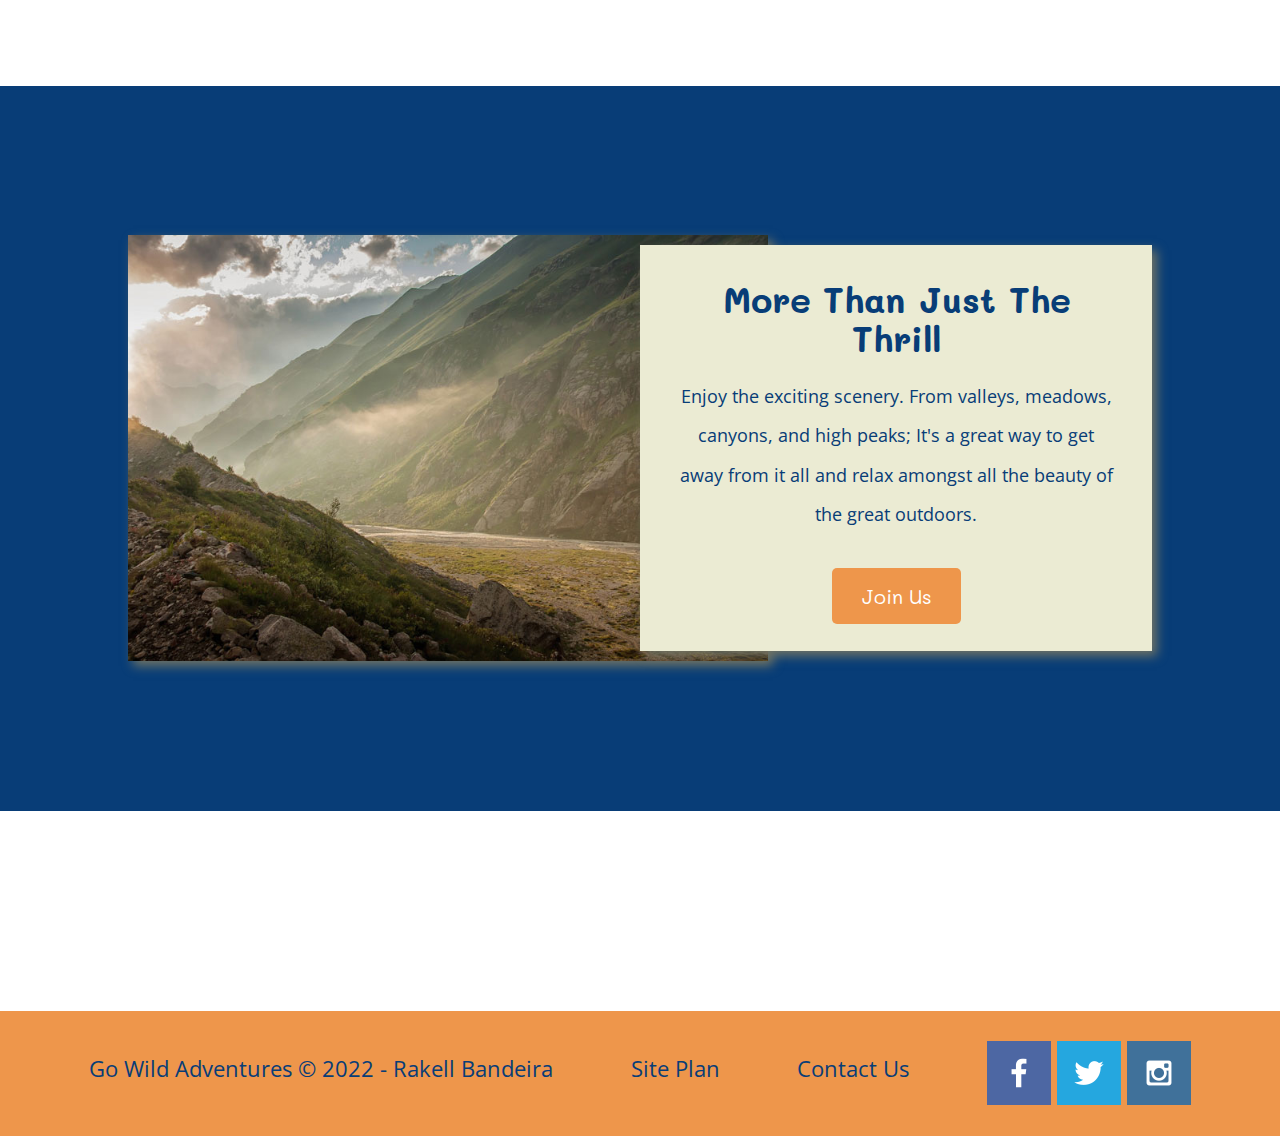
==== commit ea0236f0: "Updated" ====
--- a/wwr/index.html
+++ b/wwr/index.html
@@ -11,7 +11,7 @@
 
     <body>
         <div id="content">
-            <header>
+<!--             <header>
                 <div>
                     <a id="logo-link" href="index.html">
                         <img class="logo" src="images/logo.png" alt="Dry Oar Logo">
@@ -24,19 +24,47 @@
                     <a href="https://rakellbandeira.github.io/wdd130/wwr/site-plan-rafting.html" target="_blank">Site Plan</a>
                 </nav>
             </header>
+ -->
+            
+            <header>
+                <a id="logo_link" href="index.html">
+                    <img class="logo" src="images/logo.png" alt="Dry Oar Logo">
+                </a>
+                <nav>
+                    <a href="index.html">Home</a>
+                    <a href="#">Page 2</a>
+                    <a href="site-plan-rafting.html">Site Plan</a>
+                    <a href="contactus.html">Contact Us</a>
+                </nav>
+            </header>
+            
             
             <div id="hero">
                 <div id="hero-box">
                     <img id="hero-img" src="images/hero.png" alt="People enjoying white water rafting">
                 </div>
                 <section id="hero-msg">
-                    <h1 class="font-title">What's your next adventure?</h1>
+                    <h1 class="home-title">What's your next adventure?</h1>
                     <h4>Make Memories with Go Wild Adventures </h4>
-                    <div class='button-box'>
-                        <a class="book font-title" href="rates.html">Book Now</a>
+                    <div class="button-box">
+                        <a class="book" href="rates.html">Book Now</a>
                     </div>
                 </section>
             </div>
+
+
+<!--             <div id="">
+                <div id="-box">
+                    <img id="-img" src="images/.png" alt="People enjoying white water rafting">
+                </div>
+                <section id="-msg">
+                    <h1 class="home-title">Have An Adventure</h1>
+                    <h4>Make Memories with Dry Oar</h4>
+                    <div class="button-box">
+                        <a class="book" href="rates.html">Book Now</a>
+                    </div>
+                </section>
+              </div> -->
 
             <main class="home-grid">
 
@@ -82,6 +110,7 @@
                     </a>
                 </div>
             </footer>
+
         </div>
     </body>
 </html>--- a/wwr/styles/style.css
+++ b/wwr/styles/style.css
@@ -13,6 +13,27 @@
     padding: 0;
 }
 
+
+header {
+    display: grid;
+    grid-template-columns: 300px auto;
+    font-size: 20px;
+}
+             
+
+nav {
+    display: flex;
+    justify-content: space-around;
+}
+             
+
+#logo_link {
+    padding-top: 5px;
+    justify-self: center;
+    align-self: center;
+}
+             
+
 .font-title{
     font-family: "Mali", sans-serif ;
 }
@@ -29,6 +50,26 @@
 p{
     text-decoration: none;
     color: #083D77;
+}
+
+
+#hero {
+    display: grid;
+    grid-template-columns: 1fr 3fr 1fr;
+    margin-top: -100px; 
+    color: white;
+    
+}
+             
+
+#hero-box {
+    grid-column: 1/4;
+    grid-row: 1/3;
+    z-index: -1;
+}
+
+#hero-msg h4 {
+    color: white;
 }
 
 #content {
@@ -67,9 +108,13 @@
     color: #083D77;
     font-size: 2em;
     margin-top: 10px;
-    border: 1px solid red;
-
-}
+/*     border: 1px solid red; */
+    display: grid;
+    grid-template-columns: repeat(10, 1fr);
+
+
+}
+
 
 h2{
     margin: 0;
@@ -80,25 +125,55 @@
 }
 
 #hero {
-    background-color: beige;
+    display: grid;
+    grid-template-columns: 1fr 3fr 1fr;
+    margin-top: -100px;
+
 }
 
 #hero img {
     width: 100%;
 }
 
+#hero-box{
+    grid-column: 1/4;
+    grid-row: 1/3;
+    z-index: -1;
+}
+
 #hero-msg{
-    padding-bottom: 57px;
+/*     padding-bottom: 57px; */
+    grid-column: 2/3;
+    grid-row: 1/2;
+    margin-top: 200px;
 
 }
 
 #hero-msg h1 {
     text-align: center;
+    font-family: "Mali", sans-serif;
+    font-size: 3em;
+    margin-bottom: -10px;
 }
 
 #hero-msg h4 {
+    color: white;
     text-align: center;
-}
+    font-size: 1.2em;
+
+}
+
+.card-img, .mountains {
+    width: 100%;
+}
+     
+.mountains {
+    grid-column: 2/7;
+    width: 100%;
+    grid-row: 5/8;
+    box-shadow: 5px 5px 10px #6f7364;
+}
+
 
 .button-box {
     text-align: center;
@@ -106,6 +181,10 @@
 
 main section {
     text-align: center;
+}
+
+main section h2{
+    font-size: 0.8em;
 }
 
 main section img{
@@ -115,6 +194,8 @@
 #background {
     height: 725px;
     background-color:#083D77;
+    grid-column: 1/11;
+    grid-row: 4/9;
 }
 
 header {
@@ -126,7 +207,7 @@
     background-color: #EE964B;
     color: white;
     text-decoration: none;
-    font-size: 18px;
+    font-size: 20px;
     padding: 15px 30px;
     margin-top: 50px;
     border-radius: 5px;
@@ -141,14 +222,38 @@
     margin: 200px 0;
 }
 
+.rivers-card{
+    grid-column: 2/4;
+    grid-row: 2/3;
+}
+
+.camping-card{
+    grid-column: 5/7;
+    grid-row: 2/3;
+}
+
+.rapids-card{
+    grid-column: 8/10;
+    grid-row: 2/3;
+}
+
 .card-img{
     border: 10px solid #d9c2a3;
+    
+
+    border: 10px solid #d9c2a3;
+    transition: transform .5s;
+    box-shadow: 5px 5px 10px #6f7364;
+
 }
 
 .msg {
     background-color: #EBEBD3;
-    line-height: 1.5em;
+    line-height: 0.9em;
     padding: 35px;
+    grid-column: 6/10;
+    grid-row: 6/7;
+    box-shadow: 5px 5px 10px #6f7364;
 }
 
 .msg h2 {
@@ -157,15 +262,19 @@
 
 .msg p {
     color:#083D77;
-    font-size: .8em;
+    font-size: .4em;
     padding-bottom: 15px;
 }
 
 footer {
+    display: flex;
+    justify-content: space-around;
+    align-items: center;
     background-color: #EE964B;
     color: #083D77;
     padding: 25px 50px;
     margin-top: 200px;
+    
 }
 
 footer, .social img{
@@ -183,9 +292,74 @@
 }
 
 footer p{
-    font-size: 1.23em;
+    font-size: 1em;
 }
 
 footer p a:hover {
     text-decoration: none;
-} +} 
+
+
+
+
+
+@media screen and (max-width: 900px) {
+    #hero, .home-grid {
+        display: block;
+        height: auto;
+    }
+
+    header{
+        display: grid;
+        grid-template-columns: 1fr;
+    }
+
+    header a {
+        margin: 0;
+        padding: 0;
+    }
+
+    nav, footer {
+        flex-direction: column;
+   
+    }
+    nav a {
+        display: block;
+        padding: 15px;
+    }
+    #hero {
+        margin-top: 0;
+    }
+    #hero-msg {
+        margin-top: 0;
+    }
+
+    #hero-msg h1{
+        font-size: 0.8em;
+        margin-bottom: 40px;
+
+    }
+
+    #hero-msg h4 {
+        display: none;
+    }
+    .home-title {
+        font-size: 20px;
+        color: #6f7364;
+    }
+    .rivers-card, .camping-card, .rapids-card { 
+        margin: 50px auto;
+        width: 60%;
+    }
+    #background {
+        display: none;
+    }
+    .mountains, .msg {
+        width: 80%;
+        display: block;
+        margin: 0 auto;
+    }
+    footer {
+        margin-top: 25px;
+    }
+}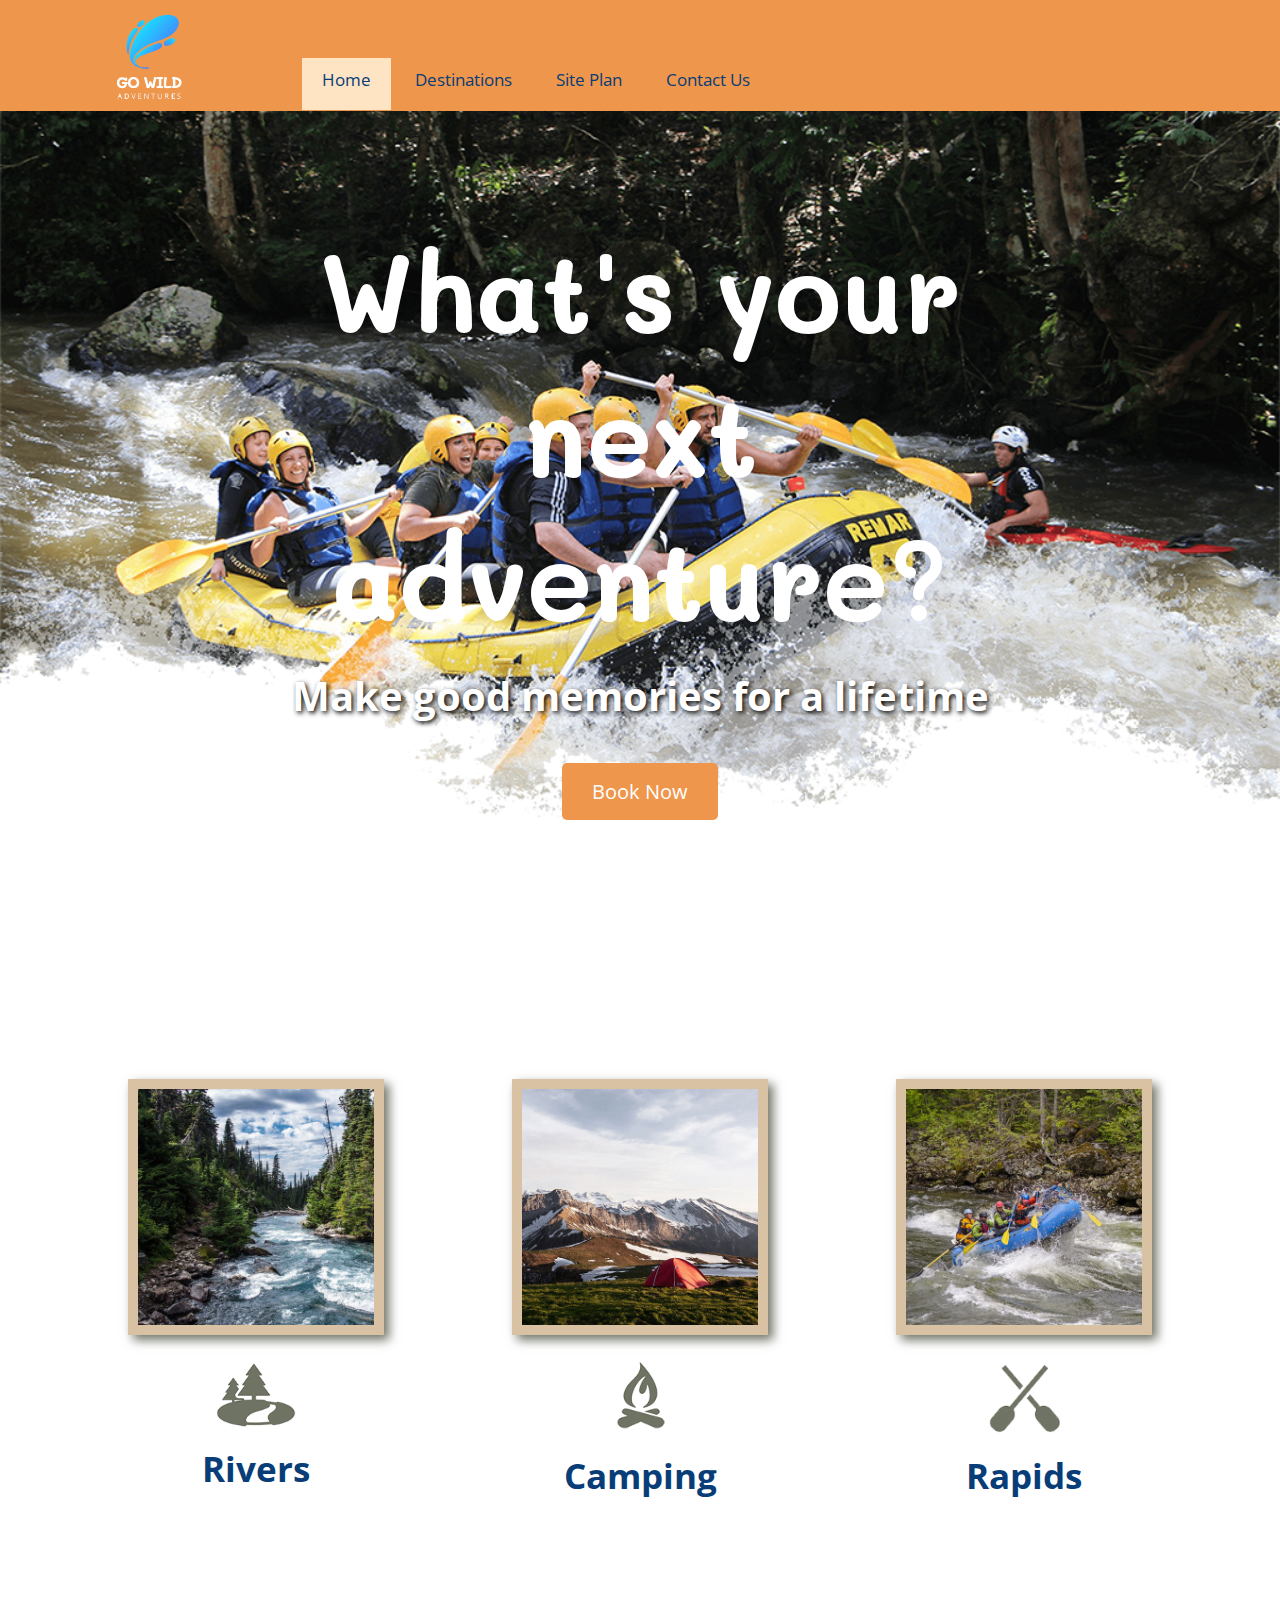
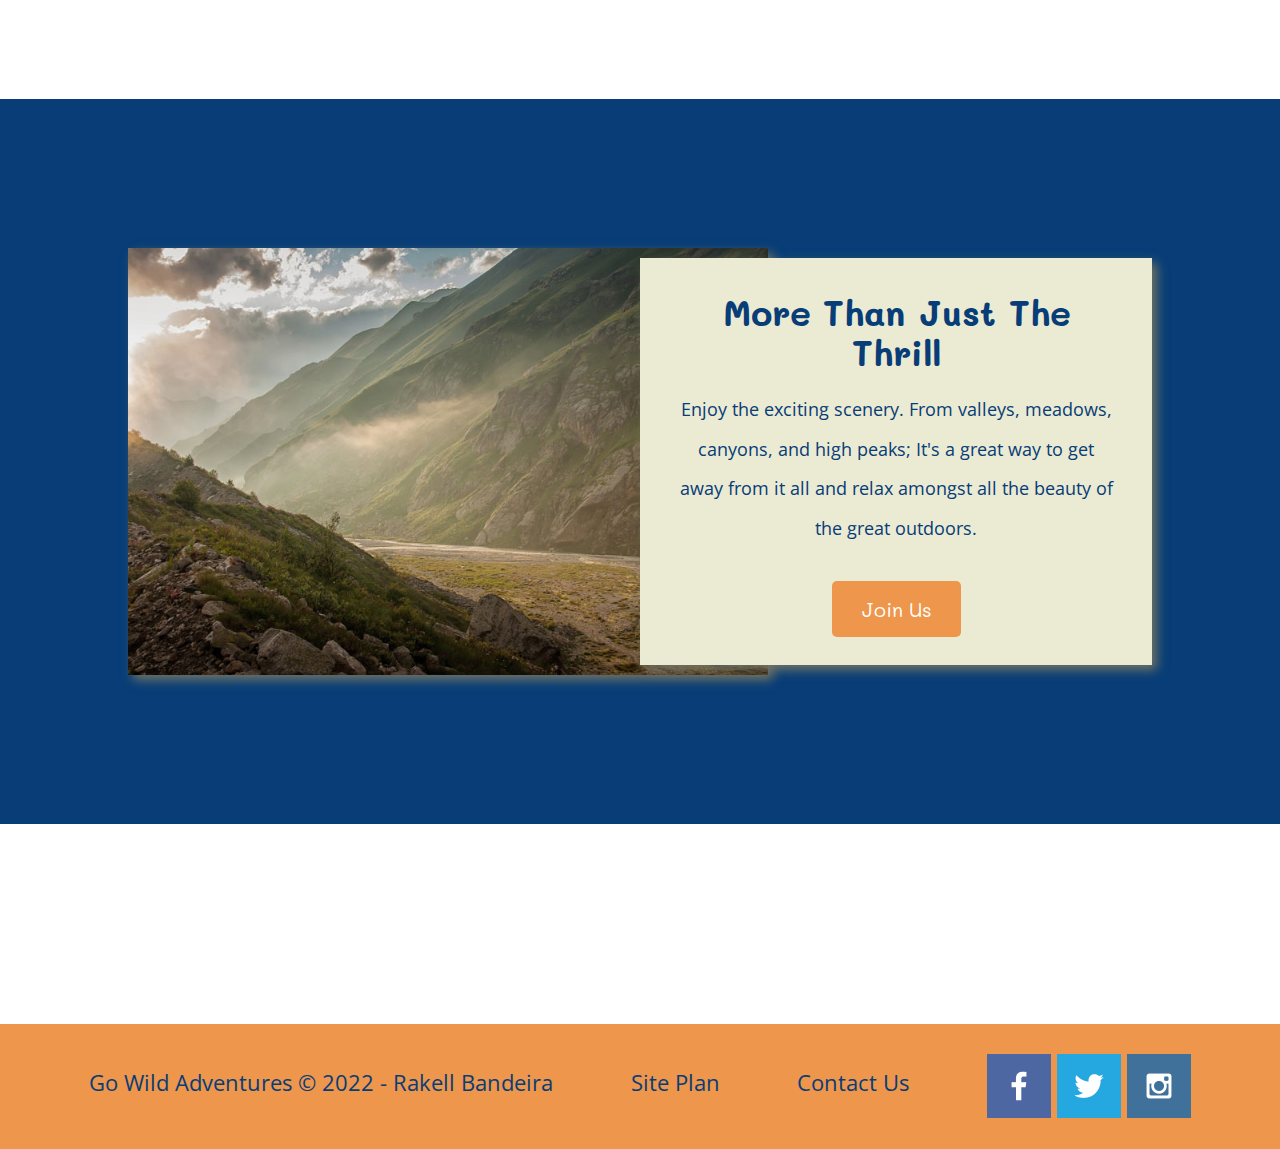
==== commit 452449f5: "W09 Assignment: Completed Rafting Site Subpage" ====
--- a/wwr/index.html
+++ b/wwr/index.html
@@ -10,31 +10,18 @@
     </head>
 
     <body>
-        <div id="content">
-<!--             <header>
-                <div>
-                    <a id="logo-link" href="index.html">
-                        <img class="logo" src="images/logo.png" alt="Dry Oar Logo">
-                    </a>
-                </div>
-                <nav class="font-title">
-                    <a href="index.html" target="_blank">Home</a>
-                    <a href="#" target="_blank">Page 2</a>
-                    <a href="#" target="_blank">Contact us</a>
-                    <a href="https://rakellbandeira.github.io/wdd130/wwr/site-plan-rafting.html" target="_blank">Site Plan</a>
-                </nav>
-            </header>
- -->
-            
+        <div id="content">      
             <header>
                 <a id="logo_link" href="index.html">
-                    <img class="logo" src="images/logo.png" alt="Dry Oar Logo">
+                    <img class="logo" src="images/gowild-nobg.png" alt="Go Wild Logo">
                 </a>
                 <nav>
-                    <a href="index.html">Home</a>
-                    <a href="#">Page 2</a>
-                    <a href="site-plan-rafting.html">Site Plan</a>
-                    <a href="contactus.html">Contact Us</a>
+                    <div  class="topnav">    
+                        <a class="active" href="index.html">Home</a>
+                        <a href="info.html">Destinations</a>
+                        <a href="site-plan-rafting.html">Site Plan</a>
+                        <a href="contactus.html">Contact Us</a>
+                    </div>
                 </nav>
             </header>
             
@@ -45,26 +32,12 @@
                 </div>
                 <section id="hero-msg">
                     <h1 class="home-title">What's your next adventure?</h1>
-                    <h4>Make Memories with Go Wild Adventures </h4>
+                    <h4>Make good memories for a lifetime </h4>
                     <div class="button-box">
                         <a class="book" href="rates.html">Book Now</a>
                     </div>
                 </section>
             </div>
-
-
-<!--             <div id="">
-                <div id="-box">
-                    <img id="-img" src="images/.png" alt="People enjoying white water rafting">
-                </div>
-                <section id="-msg">
-                    <h1 class="home-title">Have An Adventure</h1>
-                    <h4>Make Memories with Dry Oar</h4>
-                    <div class="button-box">
-                        <a class="book" href="rates.html">Book Now</a>
-                    </div>
-                </section>
-              </div> -->
 
             <main class="home-grid">
 
--- a/wwr/styles/style.css
+++ b/wwr/styles/style.css
@@ -23,8 +23,36 @@
 
 nav {
     display: flex;
-    justify-content: space-around;
-}
+}
+
+.topnav{
+    overflow: hidden;
+    margin-top: 58px;
+/*     height: 30px; */
+}
+
+.topnav a {
+    float: left;
+    height: 42px;
+    color:  #083D77;
+    text-align: center;
+    padding: 10px 20px 0 20px;
+    text-decoration: none;
+    font-size: 17px;
+    margin: 0 2px 0 2px;
+  }
+  
+  /* Change the color of links on hover */
+  .topnav a:hover {
+    background-color: bisque;
+    color: #083D77;
+  }
+  
+  /* Add a color to the active/current link */
+  .topnav a.active {
+    background-color: bisque;
+    color: #083D77;
+  }
              
 
 #logo_link {
@@ -52,6 +80,7 @@
     color: #083D77;
 }
 
+/* Style for homepage body */
 
 #hero {
     display: grid;
@@ -88,20 +117,6 @@
 .icon{
     width: 80px;
     padding-top: 10px;
-}
-
-
-nav a {
-    color: #083D77;
-    text-decoration: none;
-    padding: 35px;
-
-}
-
-
-nav a:hover {
-    background-color: bisque;
-    color: #083D77;
 }
 
 .home-grid{
@@ -152,14 +167,17 @@
 #hero-msg h1 {
     text-align: center;
     font-family: "Mali", sans-serif;
-    font-size: 3em;
+    font-size: 5em;
     margin-bottom: -10px;
+    margin-top: 6px;
 }
 
 #hero-msg h4 {
     color: white;
-    text-align: center;
-    font-size: 1.2em;
+    text-shadow: 2px 2px 5px black;
+    text-align: center;
+    font-size: 1.8em;
+    margin-top: 30px;
 
 }
 
@@ -300,7 +318,71 @@
 } 
 
 
-
+/* Start Destination Styling */
+
+.main-area{
+    display: grid;
+    grid-template-columns: 1fr 1fr 1fr 1fr 1fr 1fr 1fr 1fr 1fr;
+/*     grid-template-columns: repeat(9 1fr); */
+/*     grid-gap: 10px; */
+}
+.main-title{
+    grid-column: 2/9;
+    margin-top: 68px;
+}
+
+.main-title h1{
+    font-size: 32px;
+}
+
+.main-section{
+    grid-column: 2/9;
+    text-align: center;
+    margin-top: 40px;
+    margin-bottom: 20px;
+
+}
+
+.box-section{
+    display: flex;
+}
+
+.box-img{
+    float: left;
+    width: 500px;
+    margin: 0 30px 20px 0;
+}
+
+.box-section-1{
+    float: left;
+    width: 70%;
+}
+
+.box-section-1 h2{
+    text-align: left;
+    font-size: 20px;
+}
+
+.box-section-1 p{
+    text-align: justify;
+    font-size: 17px;
+}
+
+.box-section-2{
+    float: right;
+    width: 25%;
+    margin-left: 60px;
+}
+
+.box-section-2 h2{
+    text-align: left;
+    font-size: 20px;
+}
+
+.box-section-2 p{
+    text-align: left;
+    font-size: 17px;
+}
 
 
 @media screen and (max-width: 900px) {
@@ -334,12 +416,6 @@
         margin-top: 0;
     }
 
-    #hero-msg h1{
-        font-size: 0.8em;
-        margin-bottom: 40px;
-
-    }
-
     #hero-msg h4 {
         display: none;
     }
